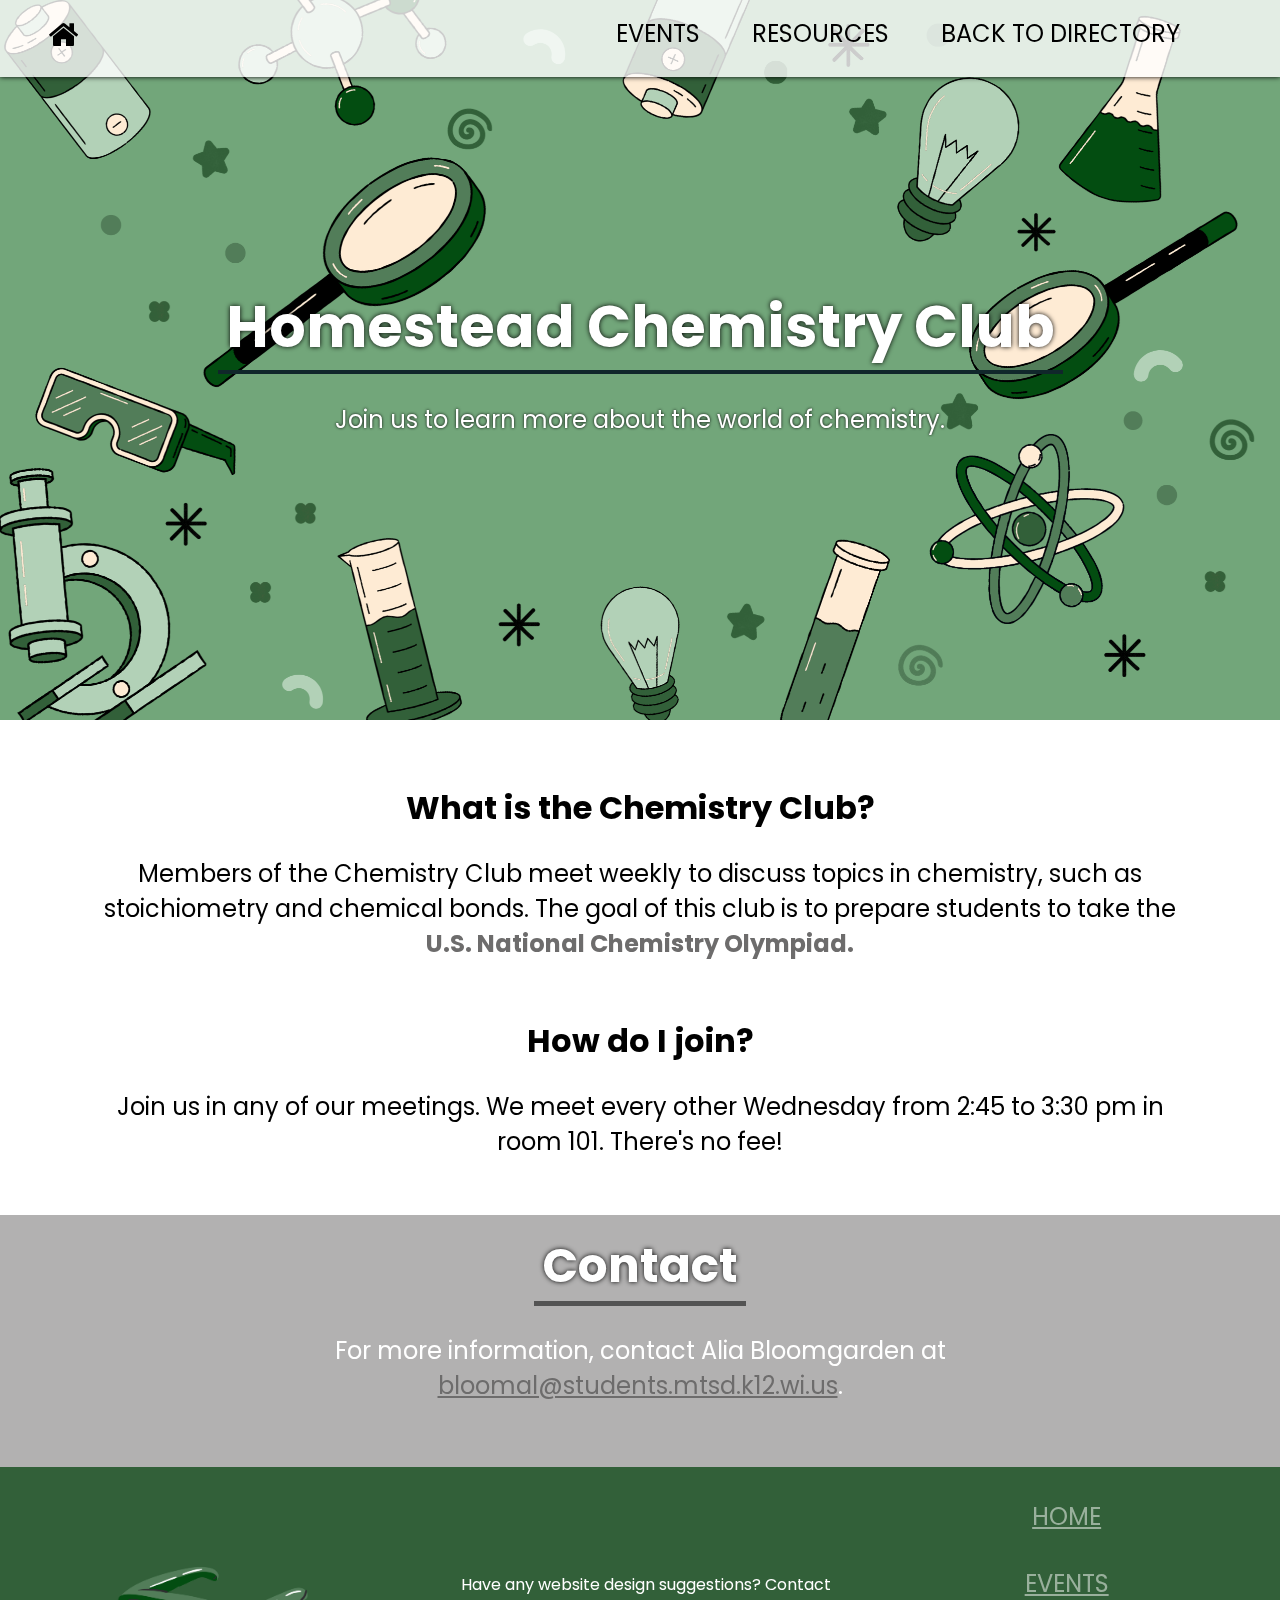
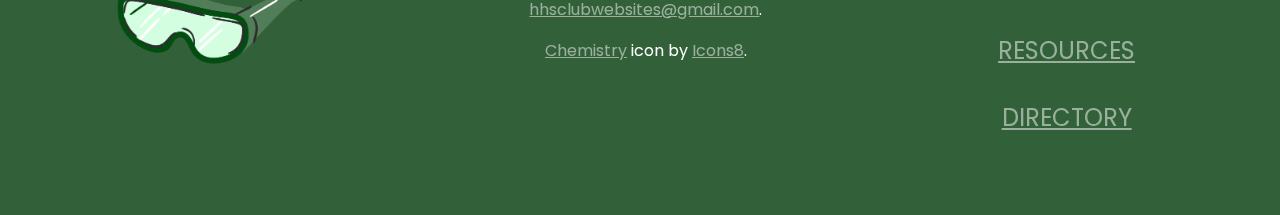
==== index.html @ fed0f41b "Add files via upload" ====
<!DOCTYPE html>
<html>
    <head>
            <title>Chemistry Club</title>
            <meta charset="UTF-8"/>
            <link rel="stylesheet" href="style.css"/>
            <link rel="shortcut icon" href="images/Chemistry Club Icon 2.png" type="image/x-icon"/>
            <link rel="preconnect" href="https://fonts.googleapis.com">
            <link rel="preconnect" href="https://fonts.gstatic.com" crossorigin>
            <link href="https://fonts.googleapis.com/css2?family=Poppins:wght@400;800&display=swap" rel="stylesheet">
            <link rel="preconnect" href="https://fonts.googleapis.com">
            <link rel="preconnect" href="https://fonts.gstatic.com" crossorigin>
            <link href="https://fonts.googleapis.com/css2?family=Secular+One&display=swap" rel="stylesheet">
            <meta name="viewport" content="width=device-width, initial-scale=1, minimum-scale=1" />
            <link rel="stylesheet" href="https://cdnjs.cloudflare.com/ajax/libs/font-awesome/4.7.0/css/font-awesome.min.css">
            <script src="index.js"></script>
    </head>
    <body>
        <div class="">
            <header>
                <img src="images/Chemistry Club Background 2.png" alt="sample image" class="background-image">
                <h3 class="title">Homestead Chemistry Club</h3>
                <p class="title-description">
                    Join us to learn more about the world of chemistry.
                </p>
            </header>
            <nav class="nav-bar" id="top-nav">
                <ul>
                    <li class="first-link"><a href="index.html">
                        <i class="fa fa-home"></i>
                    </a></li>
                    <li><a href="events.html" class="link">EVENTS</a></li>
                    <li><a href="resources.html" class="link">RESOURCES</a></li>
                    <li><a href="https://hhsclubwebsites.github.io/clubdirectory/" class="link">BACK TO DIRECTORY</a></li>
                    <li class="last-link"><a href="javascript:void(0);" class="icon" onclick="myFunction()">
                        <i class="fa fa-bars"></i>
                    </a></li>
                </ul>
            </nav>
            <div class="space"></div>
            <div class="space"></div>
            <div class="flow">
            <div class="overview">
                <!-- <div class="grid"> -->
                    <div class="flow">
                        <h3 class="header">
                            What is the Chemistry Club?
                        </h3>
                        <div class="description">
                            <p>
                                Members of the Chemistry Club meet weekly to discuss topics in 
                                chemistry, such as stoichiometry and chemical bonds. The goal of this 
                                club is to prepare students to take the <b><a class="imbedded-link" target="_blank" href="https://www.acs.org/education/students/highschool/olympiad/about.html
                                ">U.S. National Chemistry Olympiad.</a></b>
                           </p>
                        </div>
                    </div>
                    <!-- <div class="flow">
                        <div class="image">
                            <img src="images/mathteam_nsc_varsity.jpg" alt="sample image">
                        </div>
                    </div> -->
                <!-- </div> -->
            </div>
            </div>

            <div class="space"></div>

            <div class="flow">
            <div class="overview">
                <!-- <div class="grid"> -->
                    <div class="flow">
                        <h3 class="header">
                            How do I join?
                        </h3>
                        <div class="description">
                            <p>
                            Join us in any of our meetings. We meet every other Wednesday from 2:45 to 3:30 pm in room 101. There's no fee!
                            </p>
                        </div>
                    </div>
                <!-- </div> -->
            </div>
            </div>
            <div class="space"></div>

            <div class="contact">
                <div class="flex">
                    <div class="header2">
                        <h3>
                            Contact
                         </h3>
                    </div>
                </div>
                <div class="flex">
                    <div class="contact-info">
                        For more information, contact Alia Bloomgarden at <a class="email-link" href="mailto:bloomal@students.mtsd.k12.wi.us">bloomal@students.mtsd.k12.wi.us</a>.
                    </div>
                </div>
            </div>

            <footer>
                <div class="grid-footer">
                    <div class="left-image">
                        <a href="index.html"><img class="footer-image" src="images/Chemistry Club Footer Icon.png"></a>
                    </div>
                    <div class="left">
                        <p>Have any website design suggestions? Contact <a class="footer-link" href="mailto:hhsclubwebsites@gmail.com">hhsclubwebsites@gmail.com</a>.</p>
                        <div class="icons">
                            <p><a class="footer-link" href="https://icons8.com/icon/80575/test-tube" target="_blank" rel="noopener noreferrer">Chemistry</a> icon by <a class="footer-link" href="https://icons8.com/" target="_blank" rel="noopener noreferrer">Icons8</a>.</p>
                        </div>
                    </div>
                    <div class="right">
                        <!-- <div class="link-list"> -->
                            <ul class="link-list">
                                <li><a href="index.html" class="footer-list-link">HOME</a></li>
                                <div class="footer-space"></div>
                                <li><a href="events.html" class="footer-list-link">EVENTS</a></li>
                                <div class="footer-space"></div>
                                <li><a href="resources.html" class="footer-list-link">RESOURCES</a></li>
                                <div class="footer-space"></div>
                                <li><a href="https://hhsclubwebsites.github.io/clubdirectory/" class="footer-list-link">DIRECTORY</a></li>
                            </ul>
                        <!-- </div> -->
                    </div>
                </div>
            </footer>

            <script>
                var x = document.getElementById("top-nav");
                console.log(x);
                console.log(x.className);
                document.addEventListener('click', event => {
                    if(event.target.closest('#top-nav') === null){
                        x.className = "nav-bar";
                    };
                })
            </script>

        </div>
    </body>
</html>
---- style.css ----
@font-face {
    font-family: 'Poppins';
    font-style: normal;
    font-weight: 400;
    font-display: swap;
    src: url(https://fonts.gstatic.com/s/poppins/v20/pxiEyp8kv8JHgFVrJJfecg.woff2) format('woff2');
    unicode-range: U+0000-00FF, U+0131, U+0152-0153, U+02BB-02BC, U+02C6, U+02DA, U+02DC, U+0304, U+0308, U+0329, U+2000-206F, U+2074, U+20AC, U+2122, U+2191, U+2193, U+2212, U+2215, U+FEFF, U+FFFD;
}

*{
    box-sizing: border-box;
    margin: 0;
    padding: 0;
    overflow-x: hidden;
    max-width: 100%;
}

/* body{
    background:rgb(227, 244, 234);
} */

/* NAVIGATION BAR */

.nav-bar{
    top: 0;
    background-color: rgba(255, 255, 255, 0.8);
    position: fixed;
    width: 100%;
    text-align: right;
    font-family: "Poppins";
    box-shadow: 0 0 5px black;
    min-height: 3rem;
    z-index: 14;
}

.nav-bar li{
    display: inline-block;
    color: black;
    padding-top: 1rem;
    padding-bottom: 0.8rem;
    padding-right: 3rem;
}

/* .nav-bar .icon{
    top: 1rem;
    right: 1rem;
} */


.nav-bar a, .nav-bar .link{
    text-decoration: none;
    color: black;
    font-size: clamp(0.5rem, 3vw, 1.5rem);
    transition: all 300ms;
}

.nav-bar .icon:hover{
    color: rgb(114, 166, 122);
    cursor: pointer;
}

.nav-bar .link{
    transition: all 300ms;
}

.nav-bar .link:hover{
    color: rgb(114, 166, 122);
    cursor: pointer;
    box-shadow: 0 0.25rem gray;
}

#top-nav{
    transition: all 1s;
}

/* BACKGROUND IMAGE */

.parallax-wrapper{
    height: 100vh;
    overflow-y: auto;
    overflow-x: hidden;
    perspective: 10px;
}

.title{
    /* font-size: clamp(1.5rem, 4vw + 0.05rem, 8rem); */
    /* font-size: clamp(2rem, 6vw + 1rem,5rem); */
    /* font-size: clamp(3rem, 2vw + 1rem, 100rem); */
    font-size: clamp(3rem, 2vw + 2rem, 9rem);
    padding: 0;
    text-shadow: 0 0 5px black;
    color: white;
    font-family: "Poppins";
    box-shadow: 0 0.25rem rgb(16, 39, 43);
    min-height: 2rem;
    text-align: center;
    max-width: 80%;
    width: auto;
    padding: 0 .5rem;
}

.title-description{
    font-family: "Poppins";
    color: white;
    text-align: center;
    padding-top: 2rem;
    /* font-size: clamp(0.8rem, 2vw + 0.05rem, 2.0rem); */
    font-size: clamp(0.7rem, 4vw, 1.5rem);
    max-width: 70%;
    text-shadow: 0 0 3px black;
    width: 70%;
}

.background-image{
    transform: translateZ(-5px) scale(1.5);
    position: absolute;
    height: auto;
    width: 90%;
    object-fit: cover;
    z-index: -1;
}

header{
    position: relative;
    display: flex;
    justify-content: center;
    align-items: center;
    height: clamp(80vh, 0.2vw + 2vh, 100vh);
    transform-style: preserve-3d;
    z-index: -1;
    padding: 0rem;
    margin: 0;
    flex-direction: column;
    flex-wrap: wrap;
    overflow: hidden;
}

/* OVERVIEW */

.overview{
    font-family: "Poppins";
    max-width: 90%;
}

.header{
    margin: 0;
    padding: 0 1.5rem;
    font-size: clamp(2rem, 2vw + 0.05rem, 4rem);
    text-align: center;
}

.description{
    padding: 1.5rem;
    font-size: clamp(1.5rem, 3vw, 1.5rem);
    font-family: "Poppins";
    /* text-align: center;
    align-content: center;
    justify-content: center; */
}

.grid{
    display: grid;
    grid-template-columns: 1fr 1fr;
    align-items: center;
    gap: 2rem;
    place-items: center;
}

.flow{
    display: flex;
    flex-direction: column;
    justify-content: center;
    align-content: center;
    align-items: center;
    text-align: center;
}

.image{
    display: flex;
    justify-content: center;
    align-content: center;
    padding-bottom: 2rem;
    margin-top: 2rem;
}

.image img{
    box-shadow: 0 0 10px;
    width: 70%;
}

/* HAMBURGER MENU */

.nav-bar .icon{
    display: none;
}

/* CONTACT */

.flex{
    display: flex;
    justify-content: center;
    align-items: center;
}

.contact{
    background: rgb(178, 177, 177);
}

.header2{
    text-align: center;
    font-size: clamp(2.5rem, 3vw + 0.05rem, 4rem);
    font-family: "Poppins";
    color: white;
    text-shadow: 0 0 5px black;
    margin-bottom: 2rem;
    margin-top: 1rem;
    box-shadow: 0 5px rgb(83, 83, 83);
}

.header2 h3{
    padding-left: 0.5rem;
    padding-right: 0.5rem;
}

.contact-info{
    font-family: "Poppins";
    color: white;
    text-align: center;
    padding-left: 0.5rem;
    padding-right: 0.5rem;
    max-width: 80%;
    /* font-size: clamp(0.5rem, 3vw, 1.3rem); */
    font-size: clamp(1.2rem, 3vw, 1.5rem);
    margin-bottom: 4rem;
}

.space{
    height: 2rem;;
}

.email-link{
    color: rgb(109, 108, 108);
    transition: all 300ms;
}

.email-link:hover{
    color:black;
}

.first-link{
    float: left;
    padding-left: 3rem;
}

.first-link a{
    font-size: clamp(2rem, 4vw, 2.0rem);
    transition: all 300ms ease-in-out;
}

.first-link :hover{
    color:rgb(109, 108, 108);
}

.imbedded-link{
    color:rgb(109, 108, 108);
    text-decoration: none;
    transition: all 300ms;
}

.imbedded-link:hover{
    color: black;
    text-decoration: underline;
}

.grid-footer{
    padding-top: 2rem;
    padding-bottom: 5rem;
    display: grid;
    grid-template-columns: 1fr 1fr 1fr;
    background-color: rgb(50, 96, 57);
    color: white;
}

.left{
    font-family: "Poppins";
    padding-top: 2rem;
    padding-left: 0.75rem;
    padding-bottom: 2rem;
    text-align: center;
    display: flex;
    flex-direction: column;
    justify-content: center;
    align-items: center;
    font-size: 1rem;
}

.icons{
    margin-top: 1rem;
}

.footer-link{
    color: white;
    opacity: 50%;
    transition: all 300ms;
    font-family: "Poppins";
}

.footer-link:hover{
    opacity: 100%;
}

.right{
    display: flex;
    justify-content: center;
    align-items: center;
}

.footer-list-link{
    color: white;
    opacity: 50%;
    transition: all 300ms;
    font-family: "Poppins";
    font-size: 1.5rem;
}

.footer-list-link:hover{
    opacity: 100%;
}

.link-list{
    text-align: center;
}

.footer-image{
    border-radius: 15px;
    width: 200px;
}

.left-image{
    display: flex;
    justify-content: center;
    align-items: center;
}

.footer-space{
    height: 2rem;
}


/* MEDIA QUERIES */

@media screen and (max-width: 800px){
    .grid{
        display: block;
    }

    .nav-bar .link {
        display: none;
    }

    .nav-bar{
    }

    .nav-bar .icon{
        float: right;
        display: block;
        color: black;
        /* font-size: clamp(0.7rem, 8vw, 1.5rem); */
        font-size: clamp(2rem, 4vw, 3rem);
    }

    .nav-bar.responsive{
        top: 0;
        position: fixed;
    }



    .nav-bar.responsive a.icon{
        position: absolute;
        top: 1rem;
        right: 3rem;
        z-index: 15;
    }

    .nav-bar.responsive .link, .nav-bar .link{
        transition: all 300ms;
    }

    .nav-bar.responsive li{
        float: none;
        display: block;
        text-align: left;
        margin: 0;
        padding: 0.5rem;
    }

    .nav-bar.responsive ul{
        padding-top: 0.5rem;
        padding-left: 2.5rem;
    }

    .nav-bar.responsive a.link{
        display: block;
        font-size: clamp(0.7rem, 8vw, 1.5rem);
    }

    .nav-bar.responsive .link{
        width: 87%;
        transition: all 100ms;
    }

    .nav-bar.responsive .link:hover{
        box-shadow: none;
    }

    .description{
        text-align: center;
        padding-left: 1.5rem;
    }

    .header{
        text-align: center;
        padding-left: 1.5rem;
    }

    .nav-bar li{
        padding-bottom: 0.4rem;
    }

    .background-image{
        height: 75%;
        width: auto;
    }

    .grid-footer{
        display: block;
    }

    .footer-space{
        height: 0;
    }

    .footer-image{
        width: 150px;
    }
}
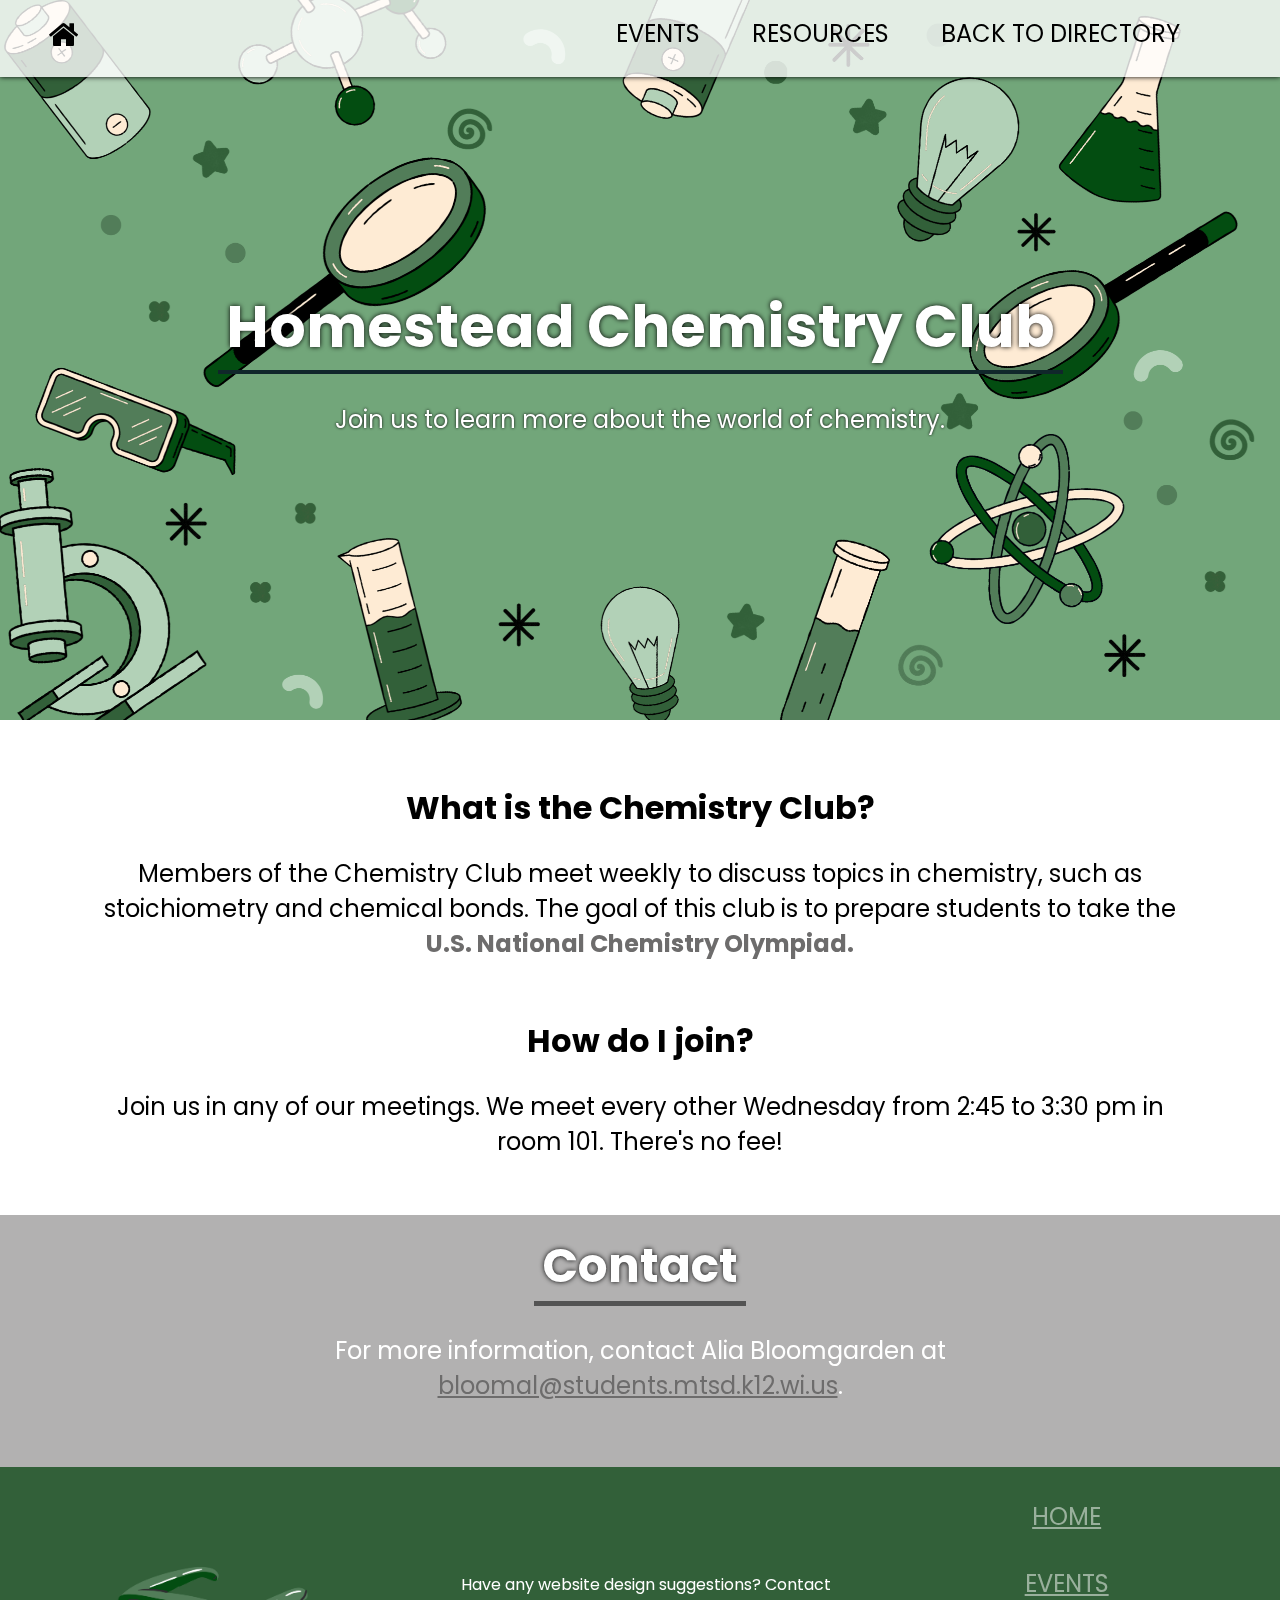
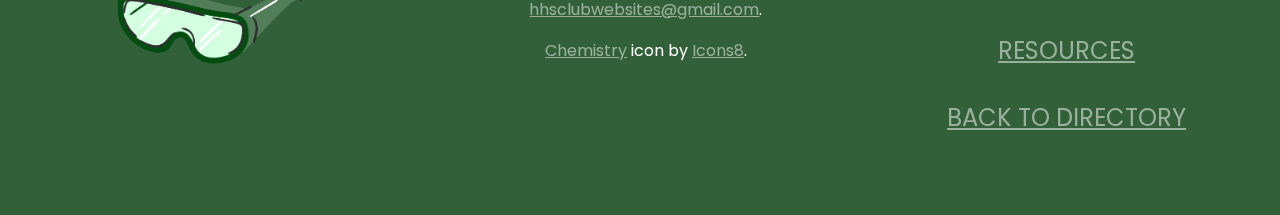
==== commit 483e2544: "Update index.html" ====
--- a/index.html
+++ b/index.html
@@ -31,7 +31,7 @@
                     </a></li>
                     <li><a href="events.html" class="link">EVENTS</a></li>
                     <li><a href="resources.html" class="link">RESOURCES</a></li>
-                    <li><a href="https://hhsclubwebsites.github.io/clubdirectory/" class="link">BACK TO DIRECTORY</a></li>
+                    <li><a href="https://www.homesteadhs.club/#" target="_blank" rel="noopener noreferrer" class="link">BACK TO DIRECTORY</a></li>
                     <li class="last-link"><a href="javascript:void(0);" class="icon" onclick="myFunction()">
                         <i class="fa fa-bars"></i>
                     </a></li>
@@ -119,7 +119,7 @@
                                 <div class="footer-space"></div>
                                 <li><a href="resources.html" class="footer-list-link">RESOURCES</a></li>
                                 <div class="footer-space"></div>
-                                <li><a href="https://hhsclubwebsites.github.io/clubdirectory/" class="footer-list-link">DIRECTORY</a></li>
+                                <li><a href="https://www.homesteadhs.club/#" target="_blank" rel="noopener noreferrer" class="footer-list-link">BACK TO DIRECTORY</a></li>
                             </ul>
                         <!-- </div> -->
                     </div>
@@ -139,4 +139,4 @@
 
         </div>
     </body>
-</html>+</html>
